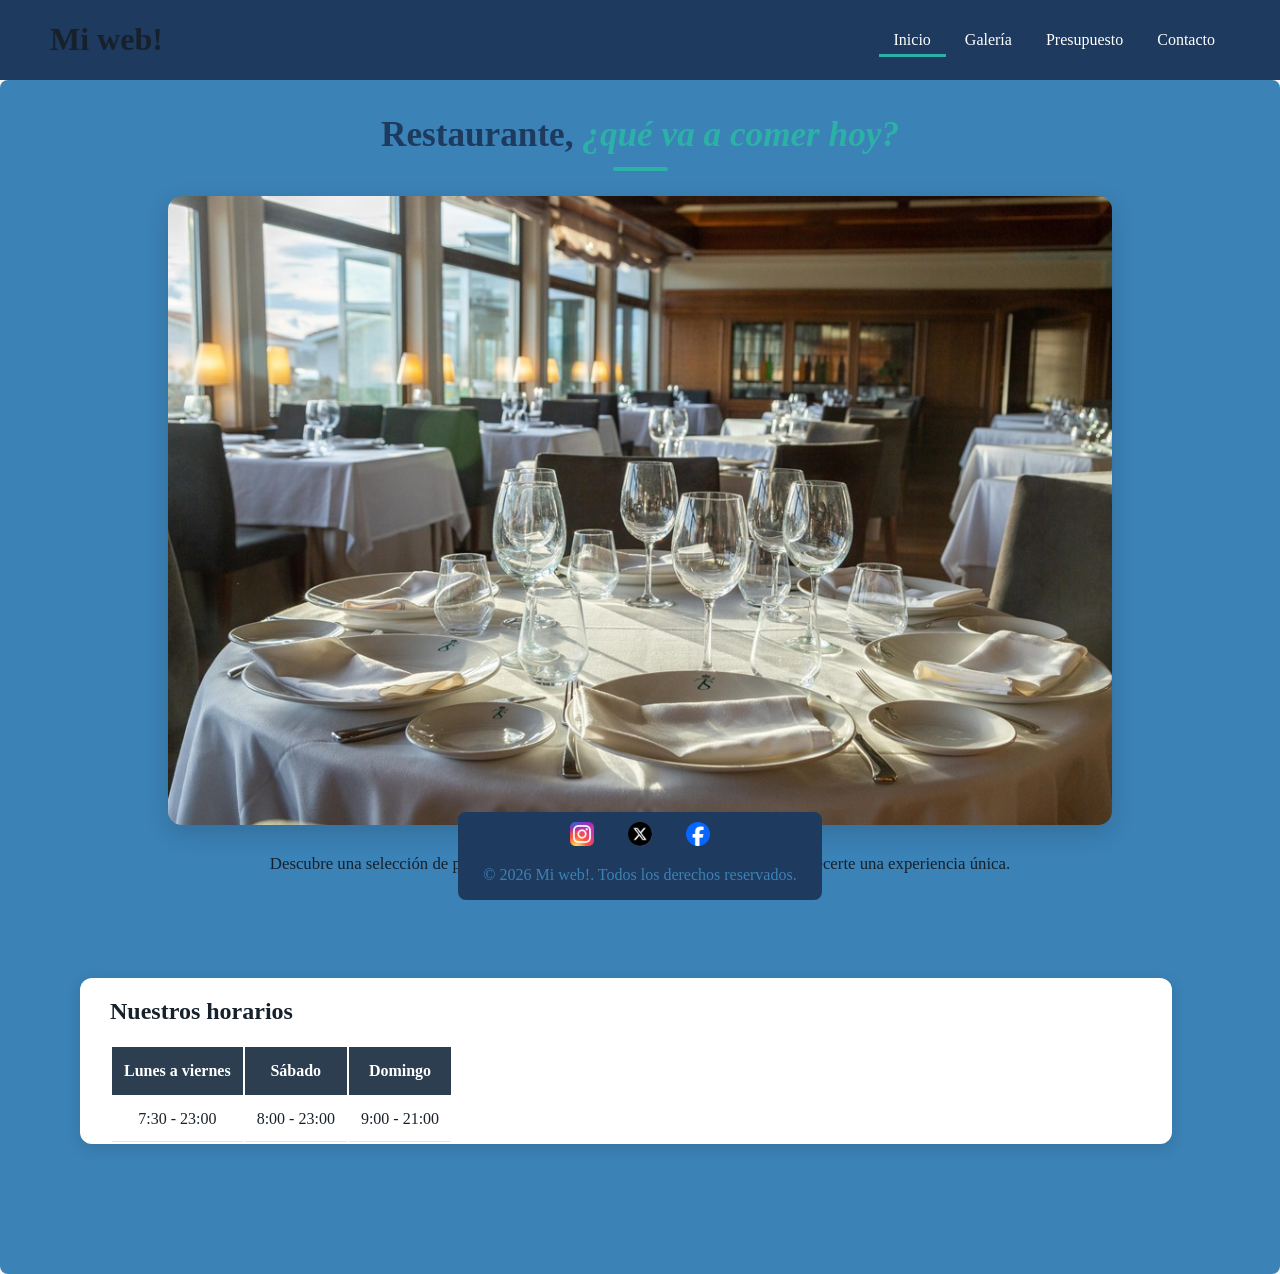
==== index.html @ 7692d71c "Mayores cambios en todo." ====
<!DOCTYPE html>
<html lang="es">
    <head>
        <meta charset="UTF-8">
        <meta name="viewport" content="width=device-width, initial-scale=1.0">
        <meta name="robots" content="index, follow">
        <title>Mi web</title>
        <meta name="author" content="Nicolás Da Silva">
        <meta name="description" content="Página principal de una web para un restaurante.">
        <meta name="keywords" content="restaurante, comida, cena">
        <link rel="stylesheet" href="css/styles.css">
        <link rel="icon" type="image/png" href="favicon.ico">
    </head>
    <body>
        <div id="body-container">
            <header>
                <div id="header-container">
                    <h1>Mi web!</h1>
                    <nav>
                        <a class="selected" href="#">Inicio</a>
                        <a href="views/galeria.html">Galería</a>
                        <a href="views/presupuesto.html">Presupuesto</a>
                        <a href="views/contacto.html">Contacto</a>
                    </nav>
                </div>
            </header>
            <main>
                <section id="intro">
                    <h2>Restaurante, <span>¿qué va a comer hoy?</span></h2>
                    <img id="indoors-img" src="assets/img/interior.jpg" alt="Interior del restaurante">
                    <p id="restaurant-description">
                        Descubre una selección de platos de diferentes gastronomías, preparados para ofrecerte una experiencia única.
                    </p>
                </section>
                <section id="horario">
                    <h2>Nuestros horarios</h2>
                    <table>
                        <thead>
                            <tr>
                                <th>Lunes a viernes</th>
                                <th>Sábado</th>
                                <th>Domingo</th>
                            </tr>
                        </thead>
                        <tbody>
                            <tr>
                                <td>7:30 - 23:00</td>
                                <td>8:00 - 23:00</td>
                                <td>9:00 - 21:00</td>
                            </tr>
                        </tbody>
                    </table>
                </section>                
            </main>
            <footer>
                <div id="footer-container-1">
                    <div id="footer-container-2">
                        <nav>
                            <a href="https://www.instagram.com/">
                                <img src="assets/img/instagram_icon.png" title="¡Síguenos en Instagram!" alt="¡Síguenos en Instagram!" width="24px">
                            </a>
                            <a href="https://www.x.com/">
                                <img src="assets/img/x_icon.png" title="¡Síguenos en X!" alt="¡Síguenos en X!" width="24px">
                            </a>                
                            <a href="https://www.facebook.com/">
                                <img src="assets/img/facebook_icon.png" title="¡Síguenos en Facebook!" alt="¡Síguenos en Facebook!" width="24px">
                            </a>
                        </nav>
                        <p>&copy; 2026 Mi web!. Todos los derechos reservados.</p>
                    </div>
                </div>
            </footer>
        </body>
    </div>
</html>
---- css/styles.css ----
body {
    margin: 0;
    background-color: #f4f6f8;
    color: #17212b;
}

#body-container {
    display: flex;
    flex-direction: column;
}

header {
    background-color: #1e3a5f;
}

#header-container {
    display: flex;
    justify-content: space-between;
    align-items: center;
    padding-inline: 50px;
    border-radius: 8px;
}

nav > a {
    padding-inline: 15px;
    padding-bottom: 6px;
    color: white;
    text-decoration: none;
}

nav > a:hover {
    color: #2cb1a6;
}

.selected {
    color: 2cb1a6;
    border-bottom: 3px solid #2cb1a6;
}

main {
    background-color: #3b82b6;
    padding-left: 50px;
    padding-right: 50px;
    padding-bottom: 100px;
    border-radius: 8px;
}

/* Sección de introducción*/

#intro {
    margin-bottom: 100px;
}

#intro > h2 {
    text-align: center;
    font-size: 2.2rem;
    color: #1e3a5f;
    margin: 35px 0px 25px;
}

#intro > h2 > span {
    color: #2cb1a6;
    font-style: italic;
}

#intro > h2::after {
    content: "";
    display: block;
    width: 55px;
    height: 4px;
    margin: 12px auto 0;
    background-color: #2cb1a6;
    border-radius: 10px;
}

#indoors-img {
    max-width: 80%;
    height: auto;
    display: block;
    margin: 25px auto;
    border-radius: 14px;
    box-shadow: 0 8px 25px rgba(0, 0, 0, 0.15);
}

#restaurant-description {
    max-width: 750px;
    margin: 25px auto 50px;
    padding: 0 20px;
    text-align: center;
    color: #17212b;
    font-size: 1.05rem;
    line-height: 1.7;
}

p {
    color: #17212B;
}

/* Tabla de horairos*/

#horario {
    width: 90%;
    margin: 30px 30px;
    padding-left: 30px;
    border-collapse: separate;
    border-spacing: 0;
    background-color: white;
    border-radius: 12px;
    overflow: hidden;
    box-shadow: 0 4px 15px rgba(0, 0, 0, 0.12);
}

#horario thead {
    background-color: #2c3e50;
    color: white;
}

#horario th {
    padding: 15px 12px;
    text-align: center;
    font-weight: bold;
}

#horario td {
    padding: 13px 12px;
    text-align: center;
    border-bottom: 1px solid #e5e5e5;
}

#footer-container-1 {
    display: flex;
    justify-content: center;
    align-items: center;
    width: 100%;
}

#footer-container-2 {
    display: flex;
    flex-direction: column;
    justify-content: center;
    align-items: center;
    position: fixed;
    bottom: 0px;
    background-color: #1e3a5f;
    border-radius: 8px;
    padding: 10px 25px 0px 25px;
}

footer p {
    color: #3B82B6;
}

/* Galería */

#gallery-container {
    display: grid;
    grid-template-columns: 200px 200px 200px 200px;
    grid-template-rows: 200px 200px 200px 200px;
    gap: 20px 20px;
}

.gallery-img {
    width: 200px;
    height: 200px;
}
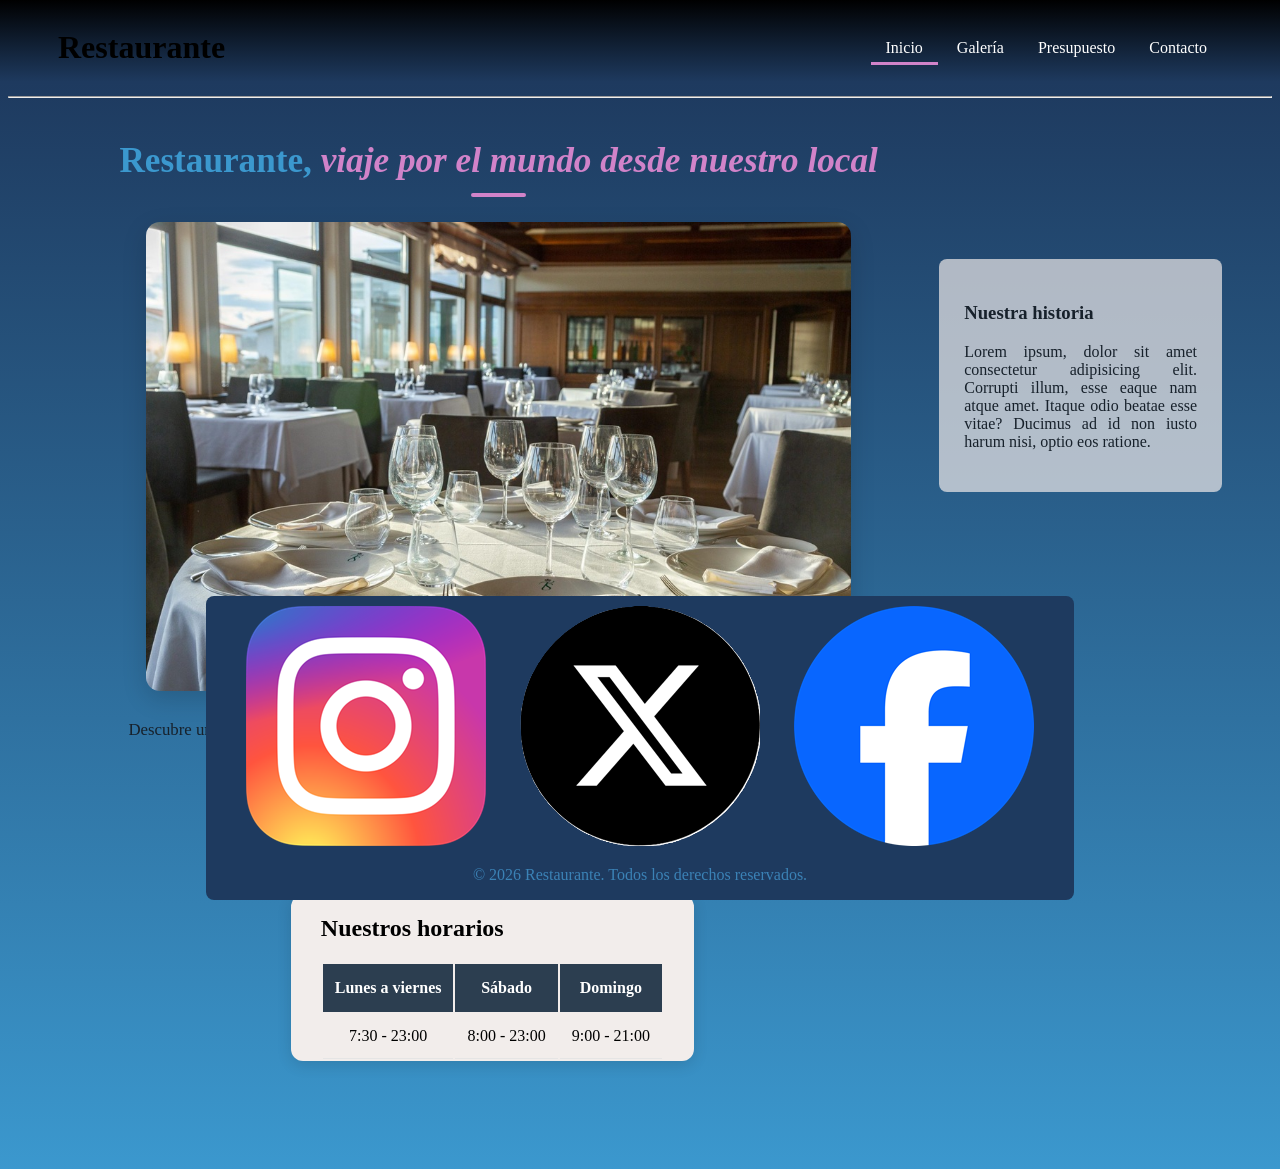
==== commit fd7ec3bb: "Ya se va pareciendo más a una web de verdad :)." ====
--- a/index.html
+++ b/index.html
@@ -4,7 +4,7 @@
         <meta charset="UTF-8">
         <meta name="viewport" content="width=device-width, initial-scale=1.0">
         <meta name="robots" content="index, follow">
-        <title>Mi web</title>
+        <title>Restaurante</title>
         <meta name="author" content="Nicolás Da Silva">
         <meta name="description" content="Página principal de una web para un restaurante.">
         <meta name="keywords" content="restaurante, comida, cena">
@@ -15,23 +15,37 @@
         <div id="body-container">
             <header>
                 <div id="header-container">
-                    <h1>Mi web!</h1>
+                    <h1>Restaurante</h1>
                     <nav>
+                        <!-- La clase "selected" se usa para resaltar la sección actual -->
                         <a class="selected" href="#">Inicio</a>
                         <a href="views/galeria.html">Galería</a>
                         <a href="views/presupuesto.html">Presupuesto</a>
                         <a href="views/contacto.html">Contacto</a>
                     </nav>
                 </div>
+                <hr>
             </header>
             <main>
+                <!-- Sección de presentación del negocio -->
                 <section id="intro">
-                    <h2>Restaurante, <span>¿qué va a comer hoy?</span></h2>
-                    <img id="indoors-img" src="assets/img/interior.jpg" alt="Interior del restaurante">
-                    <p id="restaurant-description">
-                        Descubre una selección de platos de diferentes gastronomías, preparados para ofrecerte una experiencia única.
-                    </p>
+                    <div id="intro-flexbox"> <!-- Permitirá que <aside> ocupe el lado derecho -->
+                        <div>
+                            <h2>Restaurante, <span>viaje por el mundo desde nuestro local</span></h2>
+                            <img id="indoors-img" src="assets/img/interior.jpg" alt="Interior del restaurante">
+                            <p id="restaurant-description">
+                                Descubre una selección de platos de diferentes gastronomías, preparados para ofrecerte una experiencia única.
+                            </p>
+                        </div>
+                        <div id="bio">
+                            <aside>
+                                <h3>Nuestra historia</h3>
+                                <p>Lorem ipsum, dolor sit amet consectetur adipisicing elit. Corrupti illum, esse eaque nam atque amet. Itaque odio beatae esse vitae? Ducimus ad id non iusto harum nisi, optio eos ratione.</p>
+                            </aside>
+                        </div>
+                    </div>
                 </section>
+                <!-- Tabla con los horarios -->
                 <section id="horario">
                     <h2>Nuestros horarios</h2>
                     <table>
@@ -57,16 +71,16 @@
                     <div id="footer-container-2">
                         <nav>
                             <a href="https://www.instagram.com/">
-                                <img src="assets/img/instagram_icon.png" title="¡Síguenos en Instagram!" alt="¡Síguenos en Instagram!" width="24px">
+                                <img src="assets/img/instagram_icon.png" title="¡Síguenos en Instagram!" alt="¡Síguenos en Instagram!">
                             </a>
                             <a href="https://www.x.com/">
-                                <img src="assets/img/x_icon.png" title="¡Síguenos en X!" alt="¡Síguenos en X!" width="24px">
+                                <img src="assets/img/x_icon.png" title="¡Síguenos en X!" alt="¡Síguenos en X!">
                             </a>                
                             <a href="https://www.facebook.com/">
-                                <img src="assets/img/facebook_icon.png" title="¡Síguenos en Facebook!" alt="¡Síguenos en Facebook!" width="24px">
+                                <img src="assets/img/facebook_icon.png" title="¡Síguenos en Facebook!" alt="¡Síguenos en Facebook!">
                             </a>
                         </nav>
-                        <p>&copy; 2026 Mi web!. Todos los derechos reservados.</p>
+                        <p>&copy; 2026 Restaurante. Todos los derechos reservados.</p>
                     </div>
                 </div>
             </footer>
--- a/css/styles.css
+++ b/css/styles.css
@@ -1,16 +1,11 @@
+/* Mismo fondo para todas las páginas de la web */
 body {
-    margin: 0;
-    background-color: #f4f6f8;
-    color: #17212b;
+    background-image: linear-gradient(to bottom, black, #1e3a5f 7%, #3b98ce);
 }
 
 #body-container {
     display: flex;
     flex-direction: column;
-}
-
-header {
-    background-color: #1e3a5f;
 }
 
 #header-container {
@@ -29,47 +24,48 @@
 }
 
 nav > a:hover {
-    color: #2cb1a6;
+    color: #D183C9;
 }
 
 .selected {
     color: 2cb1a6;
-    border-bottom: 3px solid #2cb1a6;
+    border-bottom: 3px solid #D183C9;
 }
 
 main {
-    background-color: #3b82b6;
     padding-left: 50px;
     padding-right: 50px;
     padding-bottom: 100px;
-    border-radius: 8px;
 }
 
-/* Sección de introducción*/
+/* Sección de introducción */
 
-#intro {
+#intro-flexbox {
+    display: flex;
+    justify-content: space-between;
+    align-items: center;
     margin-bottom: 100px;
 }
 
-#intro > h2 {
+#intro-flexbox h2 {
     text-align: center;
     font-size: 2.2rem;
-    color: #1e3a5f;
+    color: #3b98ce;
     margin: 35px 0px 25px;
 }
 
-#intro > h2 > span {
-    color: #2cb1a6;
+#intro-flexbox h2 > span {
+    color: #D183C9;
     font-style: italic;
 }
 
-#intro > h2::after {
+#intro-flexbox h2::after {
     content: "";
     display: block;
     width: 55px;
     height: 4px;
     margin: 12px auto 0;
-    background-color: #2cb1a6;
+    background-color: #d183c9;
     border-radius: 10px;
 }
 
@@ -92,19 +88,26 @@
     line-height: 1.7;
 }
 
-p {
-    color: #17212B;
+#bio {
+    max-width: 20%;
+    height: fit-content;
+    margin-bottom: 150px;
+    padding: 25px;
+    border-radius: 8px;
+    background-color: #f2edebaf;
+    color: #17212b;
+    text-align: justify;
 }
 
 /* Tabla de horairos*/
 
 #horario {
-    width: 90%;
-    margin: 30px 30px;
-    padding-left: 30px;
+    width: fit-content;
+    margin-inline: 20%;
+    padding-inline: 30px;
     border-collapse: separate;
     border-spacing: 0;
-    background-color: white;
+    background-color: #f2edeb;
     border-radius: 12px;
     overflow: hidden;
     box-shadow: 0 4px 15px rgba(0, 0, 0, 0.12);
@@ -150,6 +153,11 @@
     color: #3B82B6;
 }
 
+footer img {
+    width: "24px";
+    height: auto;
+}
+
 /* Galería */
 
 #gallery-container {
@@ -162,4 +170,10 @@
 .gallery-img {
     width: 200px;
     height: 200px;
+}
+
+/* Formulario de presupuesto */
+
+form {
+    height: 100vh;
 }
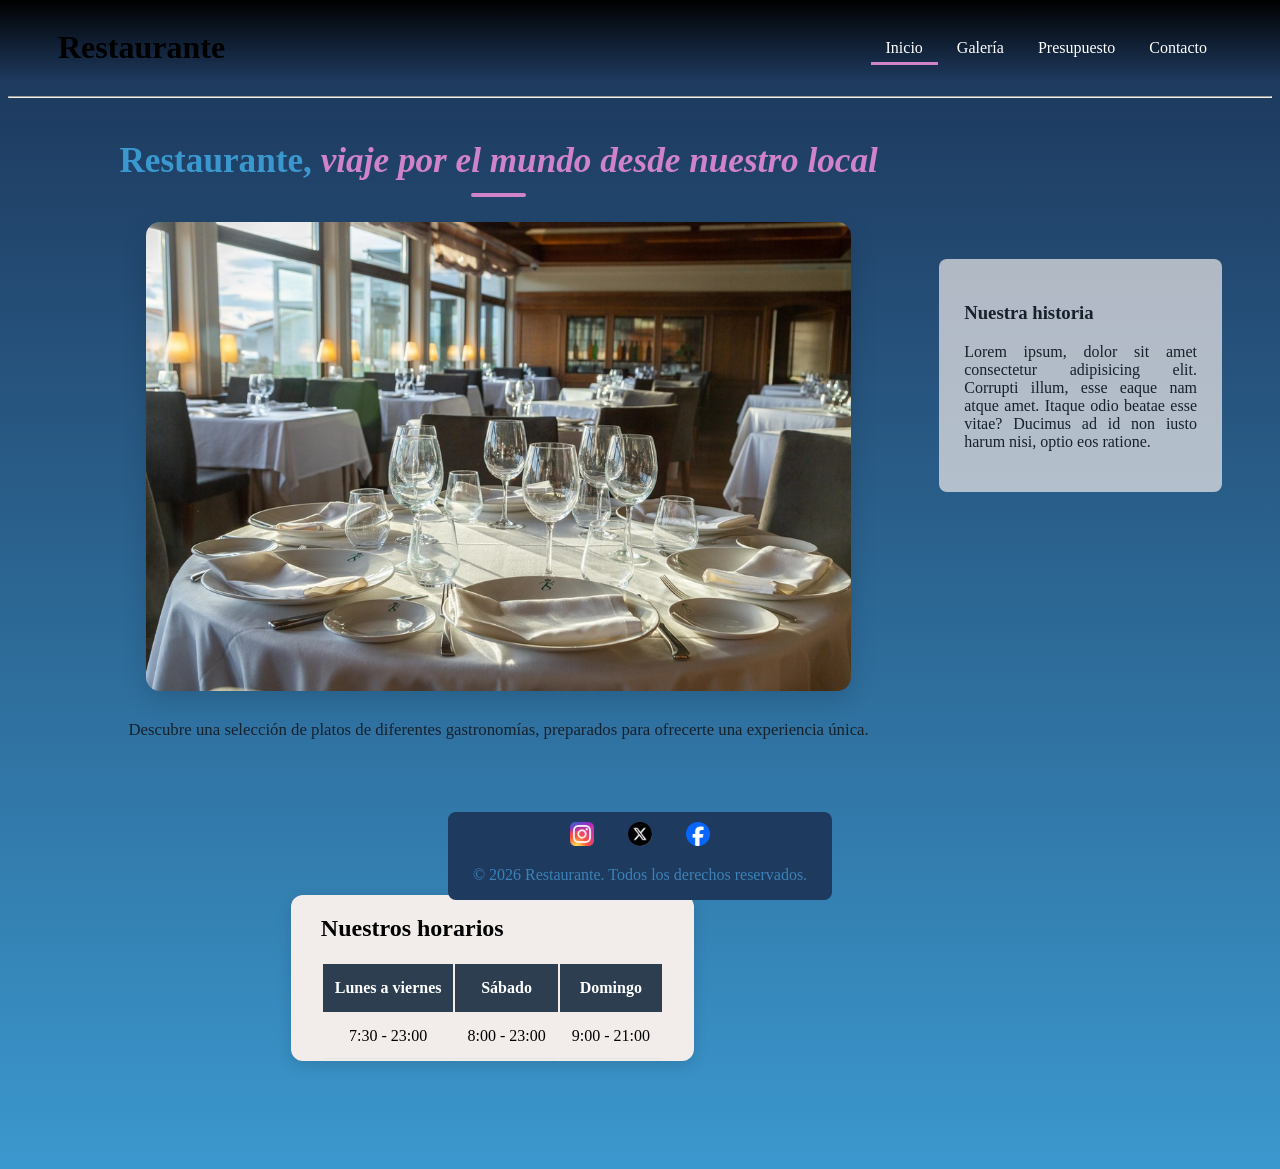
==== commit 2099d1ee: "Corregidos los fallos encontrados por el validador w3c." ====
--- a/index.html
+++ b/index.html
@@ -83,7 +83,7 @@
                         <p>&copy; 2026 Restaurante. Todos los derechos reservados.</p>
                     </div>
                 </div>
-            </footer>
-        </body>
-    </div>
+            </footer>        
+        </div>
+    </body>
 </html>
--- a/css/styles.css
+++ b/css/styles.css
@@ -154,7 +154,7 @@
 }
 
 footer img {
-    width: "24px";
+    width: 24px;
     height: auto;
 }
 
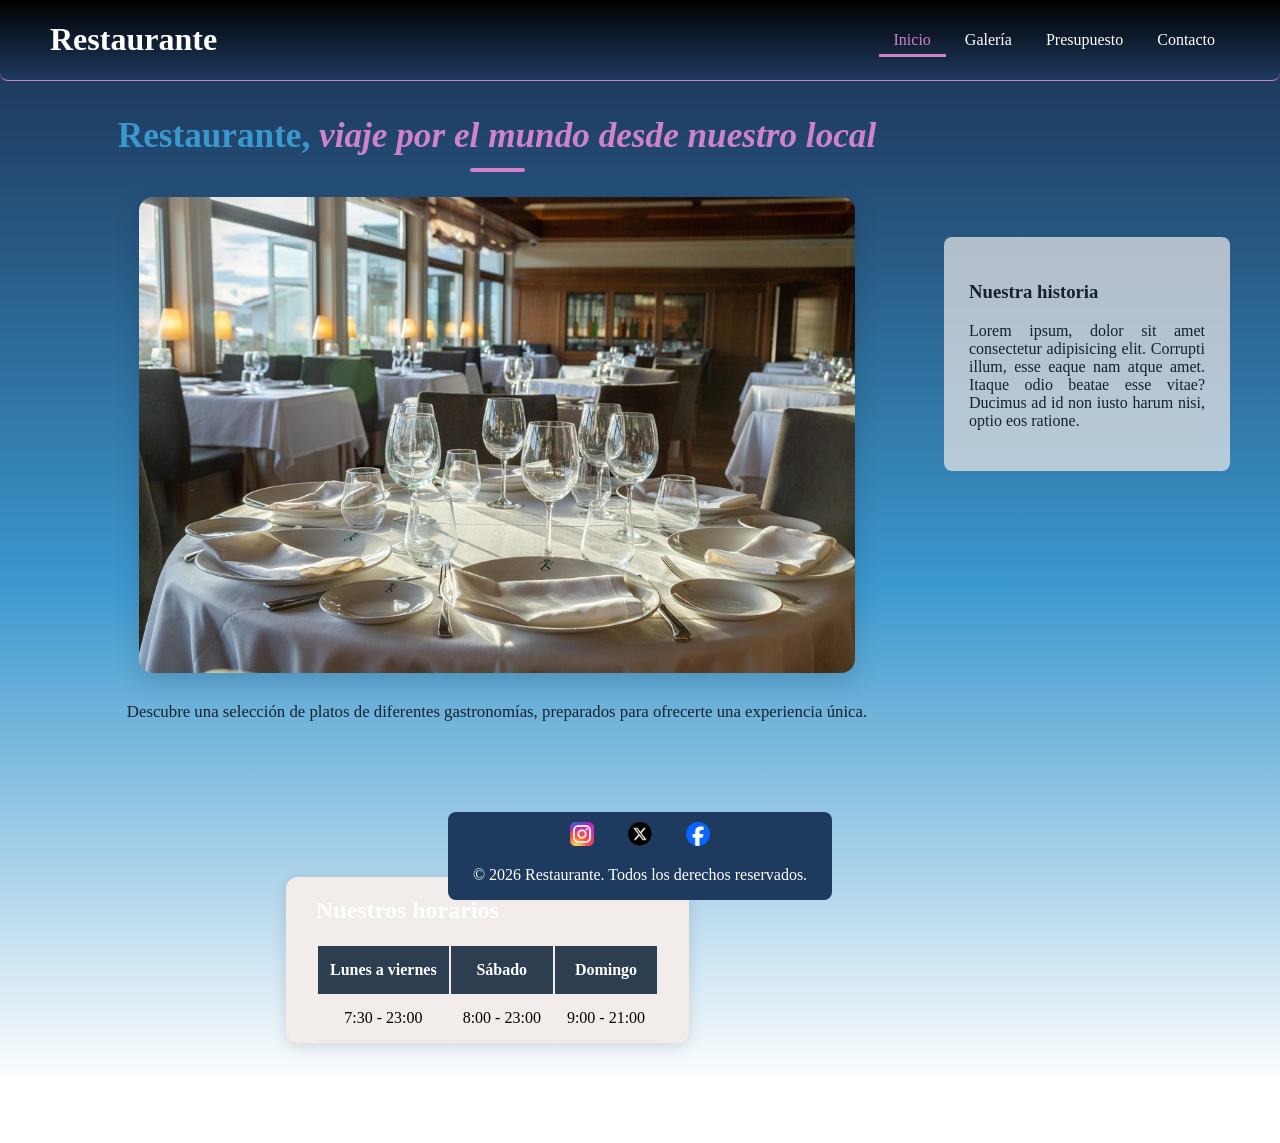
==== commit e39e1538: "Cambios mayores sobretodo en "Presupuesto" y "Contacto"." ====
--- a/index.html
+++ b/index.html
@@ -9,7 +9,7 @@
         <meta name="description" content="Página principal de una web para un restaurante.">
         <meta name="keywords" content="restaurante, comida, cena">
         <link rel="stylesheet" href="css/styles.css">
-        <link rel="icon" type="image/png" href="favicon.ico">
+        <link rel="icon" type="image/x-icon" href="favicon.ico">
     </head>
     <body>
         <div id="body-container">
@@ -24,7 +24,6 @@
                         <a href="views/contacto.html">Contacto</a>
                     </nav>
                 </div>
-                <hr>
             </header>
             <main>
                 <!-- Sección de presentación del negocio -->
@@ -71,13 +70,16 @@
                     <div id="footer-container-2">
                         <nav>
                             <a href="https://www.instagram.com/">
-                                <img src="assets/img/instagram_icon.png" title="¡Síguenos en Instagram!" alt="¡Síguenos en Instagram!">
+                                <img src="assets/img/instagram_icon.png" title="¡Síguenos en Instagram!" alt="Instagram del restaurante"
+                                    width="240" height="240">
                             </a>
                             <a href="https://www.x.com/">
-                                <img src="assets/img/x_icon.png" title="¡Síguenos en X!" alt="¡Síguenos en X!">
+                                <img src="assets/img/x_icon.png" title="¡Síguenos en X!" alt="X del restaurante"
+                                    width="240" height="240">
                             </a>                
                             <a href="https://www.facebook.com/">
-                                <img src="assets/img/facebook_icon.png" title="¡Síguenos en Facebook!" alt="¡Síguenos en Facebook!">
+                                <img src="assets/img/facebook_icon.png" title="¡Síguenos en Facebook!" alt="Facebook del restaurante"
+                                    width="240" height="240">
                             </a>
                         </nav>
                         <p>&copy; 2026 Restaurante. Todos los derechos reservados.</p>
--- a/css/styles.css
+++ b/css/styles.css
@@ -1,6 +1,8 @@
 /* Mismo fondo para todas las páginas de la web */
 body {
-    background-image: linear-gradient(to bottom, black, #1e3a5f 7%, #3b98ce);
+    margin: 0;
+    min-height: 100vh;
+    background-image: linear-gradient(to bottom, black, #1e3a5f 7%, #3b98ce, white 95%);
 }
 
 #body-container {
@@ -8,12 +10,16 @@
     flex-direction: column;
 }
 
+/* Barra superior */
+
 #header-container {
     display: flex;
     justify-content: space-between;
     align-items: center;
     padding-inline: 50px;
     border-radius: 8px;
+    color: white;
+    border-bottom: 1px solid #D183C9
 }
 
 nav > a {
@@ -28,7 +34,7 @@
 }
 
 .selected {
-    color: 2cb1a6;
+    color: #D183C9;
     border-bottom: 3px solid #D183C9;
 }
 
@@ -150,7 +156,7 @@
 }
 
 footer p {
-    color: #3B82B6;
+    color: white;
 }
 
 footer img {
@@ -172,8 +178,92 @@
     height: 200px;
 }
 
-/* Formulario de presupuesto */
-
-form {
-    height: 100vh;
+/* Página de presupuesto */
+
+#budget {
+    max-width: 600px;
+    margin-inline: auto;
+    padding: 30px;
+    border-radius: 12px;
+    background-color: white;
+    color: black;
+    box-shadow: 0 4px 15px rgba(0, 0, 0, 0.12);
+}
+
+#budget p {
+    display: flex;
+    flex-direction: column;
+    gap: 6px;
+    margin-bottom: 20px;
+}
+
+#budget label {
+    font-weight: bold;
+}
+
+#budget textarea {
+    resize: vertical;
+}
+
+.buttons {
+    display: flex;
+    gap: 15px;
+}
+
+.buttons button {
+    padding: 10px 28px;
+    border: 2px solid #1e3a5f;
+    border-radius: 8px;
+    font: inherit;
+    font-weight: bold;
+    cursor: pointer;
+}
+
+.buttons button[type="submit"] {
+    background-color: #1e3a5f;
+    color: white;
+}
+
+.buttons button[type="reset"] {
+    background-color: white;
+    color: #1e3a5f;
+}
+
+.buttons button:hover {
+    border-color: #D183C9;
+    background-color: #D183C9;
+    color: black;
+}
+
+/* Página de contacto */
+
+main h2 {
+    color: white;
+}
+
+#ubication-container {
+    display: flex;
+    align-items: center;
+    justify-content: center;
+    gap: 40px;
+}
+
+#contact-card {
+    flex: 1;
+    margin-left: 10%;
+    margin-right: 20%;
+    padding: 30px;
+    border-radius: 12px;
+    background-color: white;
+    color: black;
+    font-style: normal; /* <address> es cursiva por defecto */
+    line-height: 1.6;
+    box-shadow: 0 4px 15px rgba(0, 0, 0, 0.12);
+}
+
+#map-img {
+    width: 40%;
+    height: auto;
+    border-radius: 14px;
+    box-shadow: 0 8px 25px rgba(0, 0, 0, 0.15);
 }
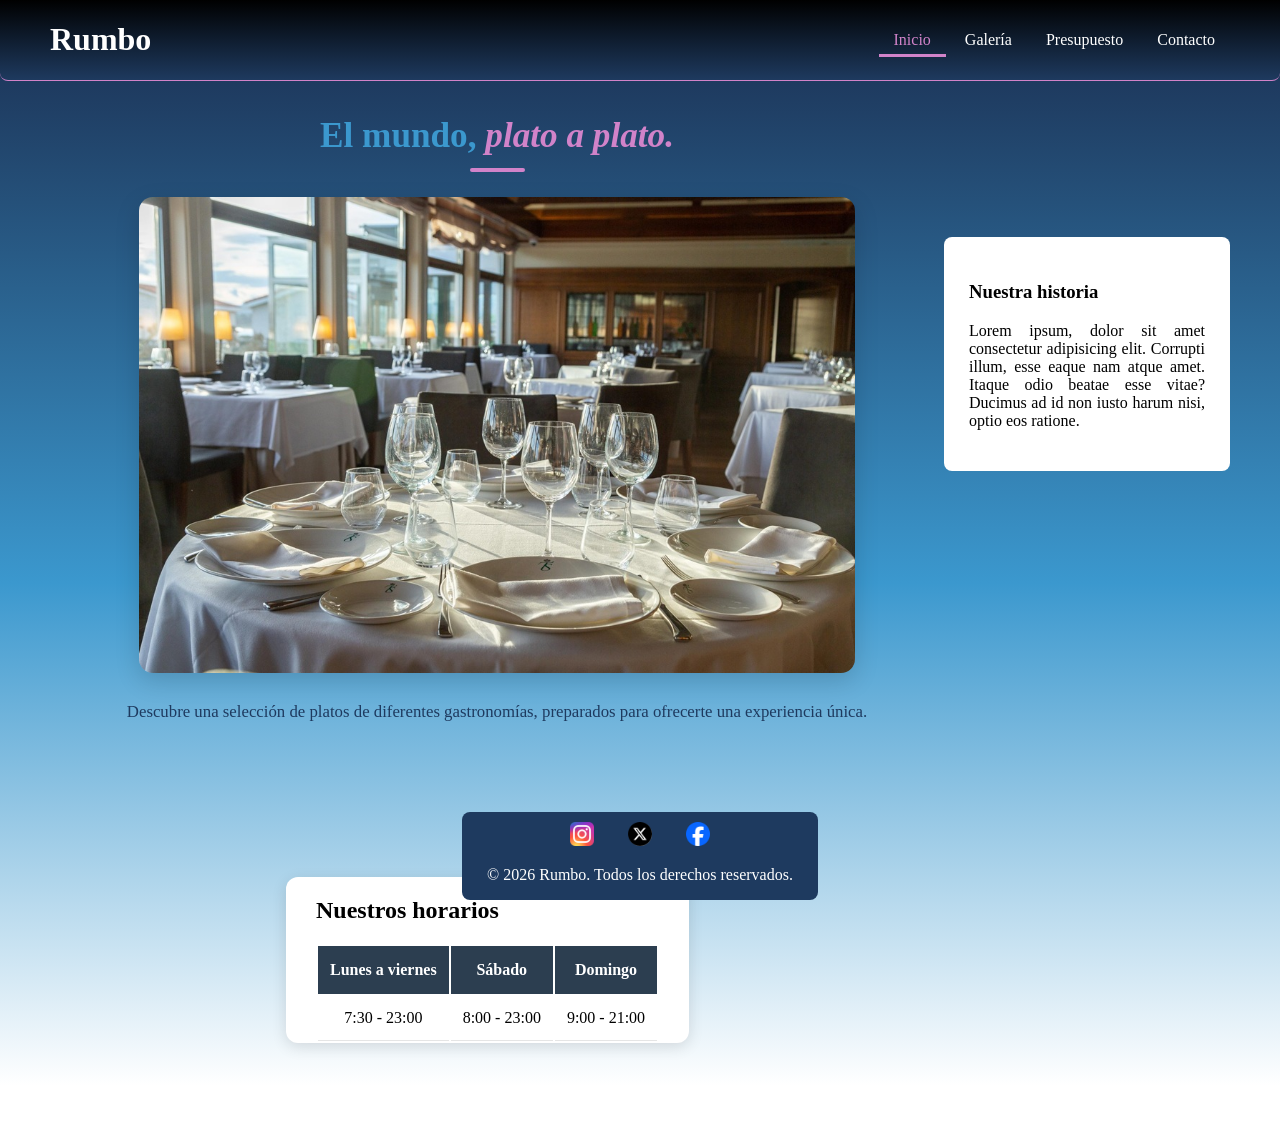
==== commit 554ac06c: "Actualizados nombre del local y eslogan. Corregidos algunos estilos en la página principal." ====
--- a/index.html
+++ b/index.html
@@ -4,7 +4,7 @@
         <meta charset="UTF-8">
         <meta name="viewport" content="width=device-width, initial-scale=1.0">
         <meta name="robots" content="index, follow">
-        <title>Restaurante</title>
+        <title>Inicio | Rumbo</title>
         <meta name="author" content="Nicolás Da Silva">
         <meta name="description" content="Página principal de una web para un restaurante.">
         <meta name="keywords" content="restaurante, comida, cena">
@@ -15,7 +15,7 @@
         <div id="body-container">
             <header>
                 <div id="header-container">
-                    <h1>Restaurante</h1>
+                    <h1>Rumbo</h1>
                     <nav>
                         <!-- La clase "selected" se usa para resaltar la sección actual -->
                         <a class="selected" href="#">Inicio</a>
@@ -30,7 +30,7 @@
                 <section id="intro">
                     <div id="intro-flexbox"> <!-- Permitirá que <aside> ocupe el lado derecho -->
                         <div>
-                            <h2>Restaurante, <span>viaje por el mundo desde nuestro local</span></h2>
+                            <h2>El mundo, <span>plato a plato.</span></h2>
                             <img id="indoors-img" src="assets/img/interior.jpg" alt="Interior del restaurante">
                             <p id="restaurant-description">
                                 Descubre una selección de platos de diferentes gastronomías, preparados para ofrecerte una experiencia única.
@@ -82,7 +82,7 @@
                                     width="240" height="240">
                             </a>
                         </nav>
-                        <p>&copy; 2026 Restaurante. Todos los derechos reservados.</p>
+                        <p>&copy; 2026 Rumbo. Todos los derechos reservados.</p>
                     </div>
                 </div>
             </footer>        
--- a/css/styles.css
+++ b/css/styles.css
@@ -89,7 +89,7 @@
     margin: 25px auto 50px;
     padding: 0 20px;
     text-align: center;
-    color: #17212b;
+    color: #1e3a5f;
     font-size: 1.05rem;
     line-height: 1.7;
 }
@@ -100,8 +100,8 @@
     margin-bottom: 150px;
     padding: 25px;
     border-radius: 8px;
-    background-color: #f2edebaf;
-    color: #17212b;
+    background-color: white;
+    color: 1e3a5f;
     text-align: justify;
 }
 
@@ -113,10 +113,14 @@
     padding-inline: 30px;
     border-collapse: separate;
     border-spacing: 0;
-    background-color: #f2edeb;
+    background-color: white;
     border-radius: 12px;
     overflow: hidden;
     box-shadow: 0 4px 15px rgba(0, 0, 0, 0.12);
+}
+
+#horario h2 {
+    color: black;
 }
 
 #horario thead {
